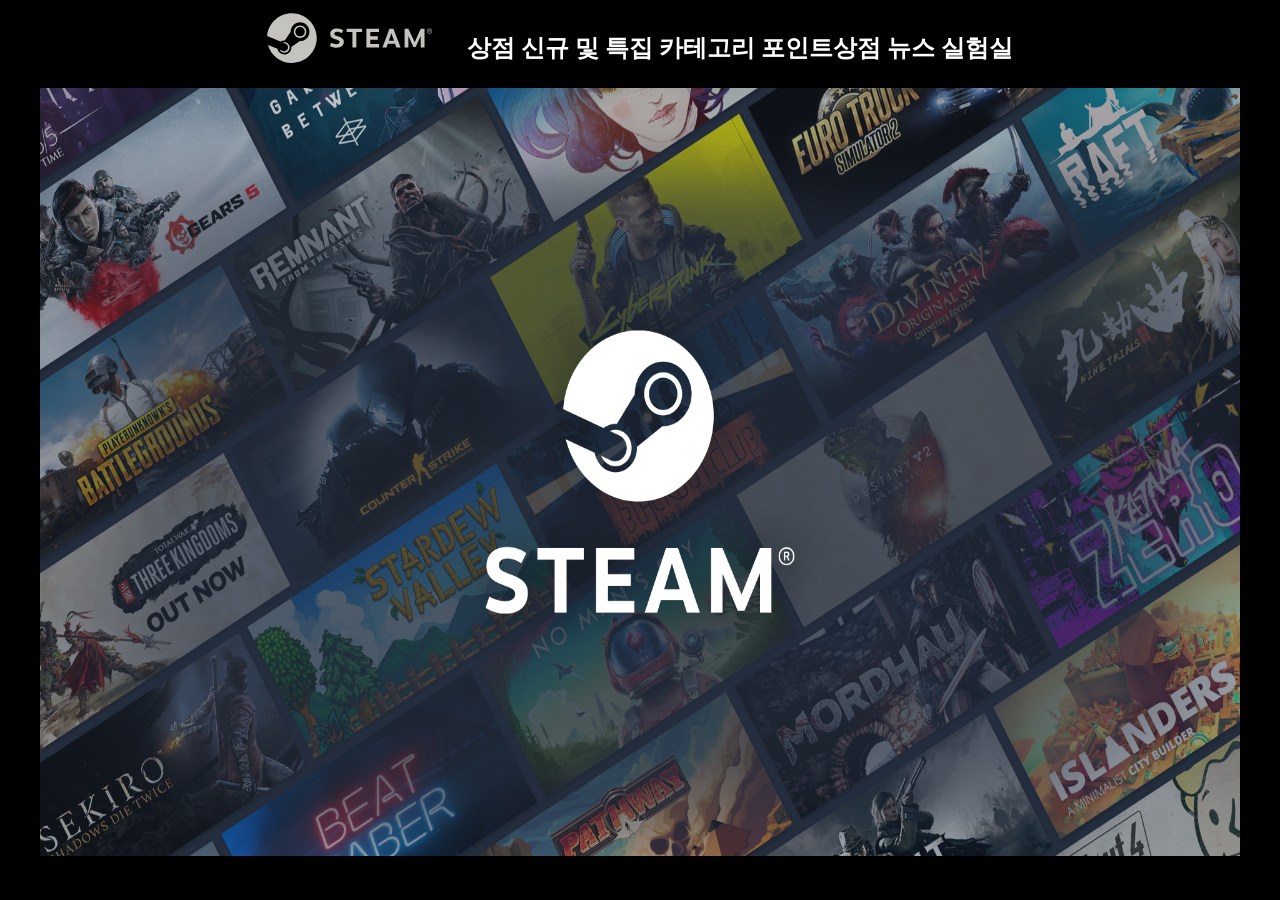
==== Index.html @ 001e503a "3week" ====
<!DOCTYPE html>
<html lang="ko">

</html>
    <haed>
        <meta charset="UTF-8">
        <title> 스팀 메인화면</title>
    </haed>
    <body style="background-color: black;">
        <div style="display: flex; justify-content: center;">
            <img src="image/logo_steam.svg" width="200" height="60">
            <h3 style="font-size: 24px; font-weight: bold; font-style: itakic; color: white;">상점    신규 및 특집    카테고리    포인트상점  뉴스    실험실</h3>
        </div>

        <!-- 중간 영역 분리 -->

        <div style="display: flex; justify-content: center;">
            <img src="image/steam_main.jpg" width="1200" height="768">
        </div>
    </body>
</html>
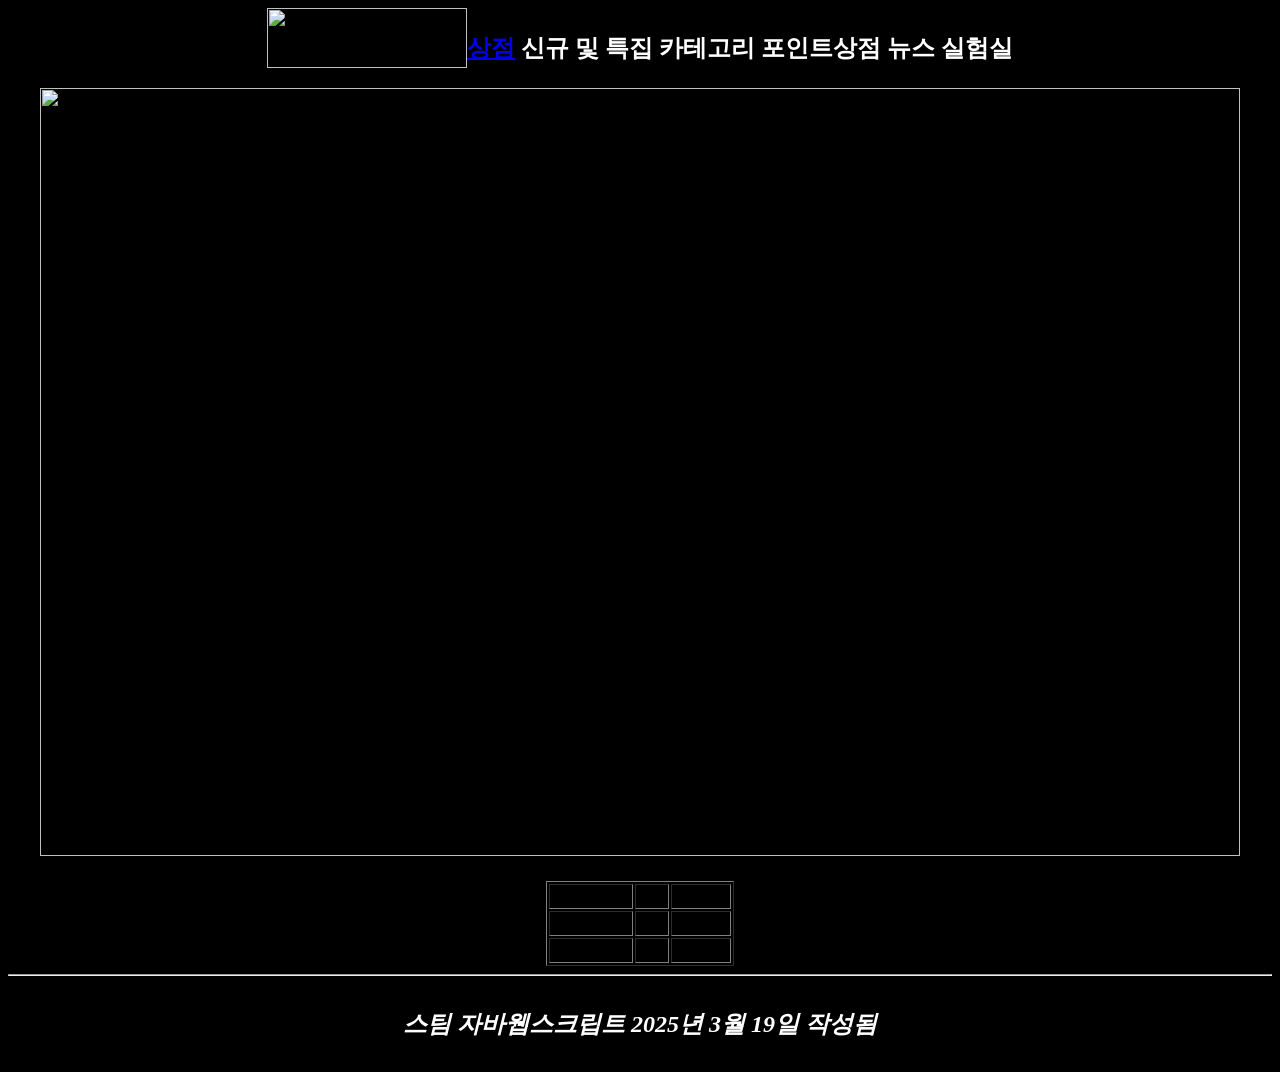
==== commit 148704dd: "3주차 테스트" ====
--- a/Index.html
+++ b/Index.html
@@ -5,17 +5,49 @@
     <haed>
         <meta charset="UTF-8">
         <title> 스팀 메인화면</title>
+        <meta name="author" content="20221023"></mate>
+        <mate name="keywords" content="computer"></mate>
+        <base href="http://127.0.0.1:5500">
     </haed>
     <body style="background-color: black;">
         <div style="display: flex; justify-content: center;">
             <img src="image/logo_steam.svg" width="200" height="60">
-            <h3 style="font-size: 24px; font-weight: bold; font-style: itakic; color: white;">상점    신규 및 특집    카테고리    포인트상점  뉴스    실험실</h3>
+            <h3 style="font-size: 24px; font-weight: bold; font-style: itakic; color: white; font-family: '굴림';"><a href='https://store.steampowered.com/?l=koreana' target="_blank">상점</a>    신규 및 특집    카테고리    포인트상점  뉴스    실험실</h3>
         </div>
 
         <!-- 중간 영역 분리 -->
 
         <div style="display: flex; justify-content: center;">
+            <a href="Index.html" target='_blank'>
             <img src="image/steam_main.jpg" width="1200" height="768">
+            </a>
+        </div>
+        <div style="display: flex; justify-content: center;">
+            <table border="1">
+                <caption>스팀 세일</caption>
+                <tbody>
+                <tr>
+                    <td>스타듀벨리</td>
+                    <td>40%</td>
+                    <td>9600원</td>
+                </tr>
+                <tr>
+                    <td>팰월드</td>
+                    <td>25%</td>
+                    <td>24000원</td>
+                </tr>
+                <tr>
+                    <td font color: white>GTA5</td>
+                    <td>50%</td>
+                    <td>16980원</td>
+                </tr> 
+                </tbody>  
+            </table>
+        </div>
+        <hr>
+        <div style="display: flex; justify-content: center;">
+            <h3 style="font-size: 24px; font-weight: bold; font-style: italic; color: white; font-family: '굴림'">스팀 자바웹스크립트 2025년 3월 19일 작성됨 
+            </h3>
         </div>
     </body>
 </html>
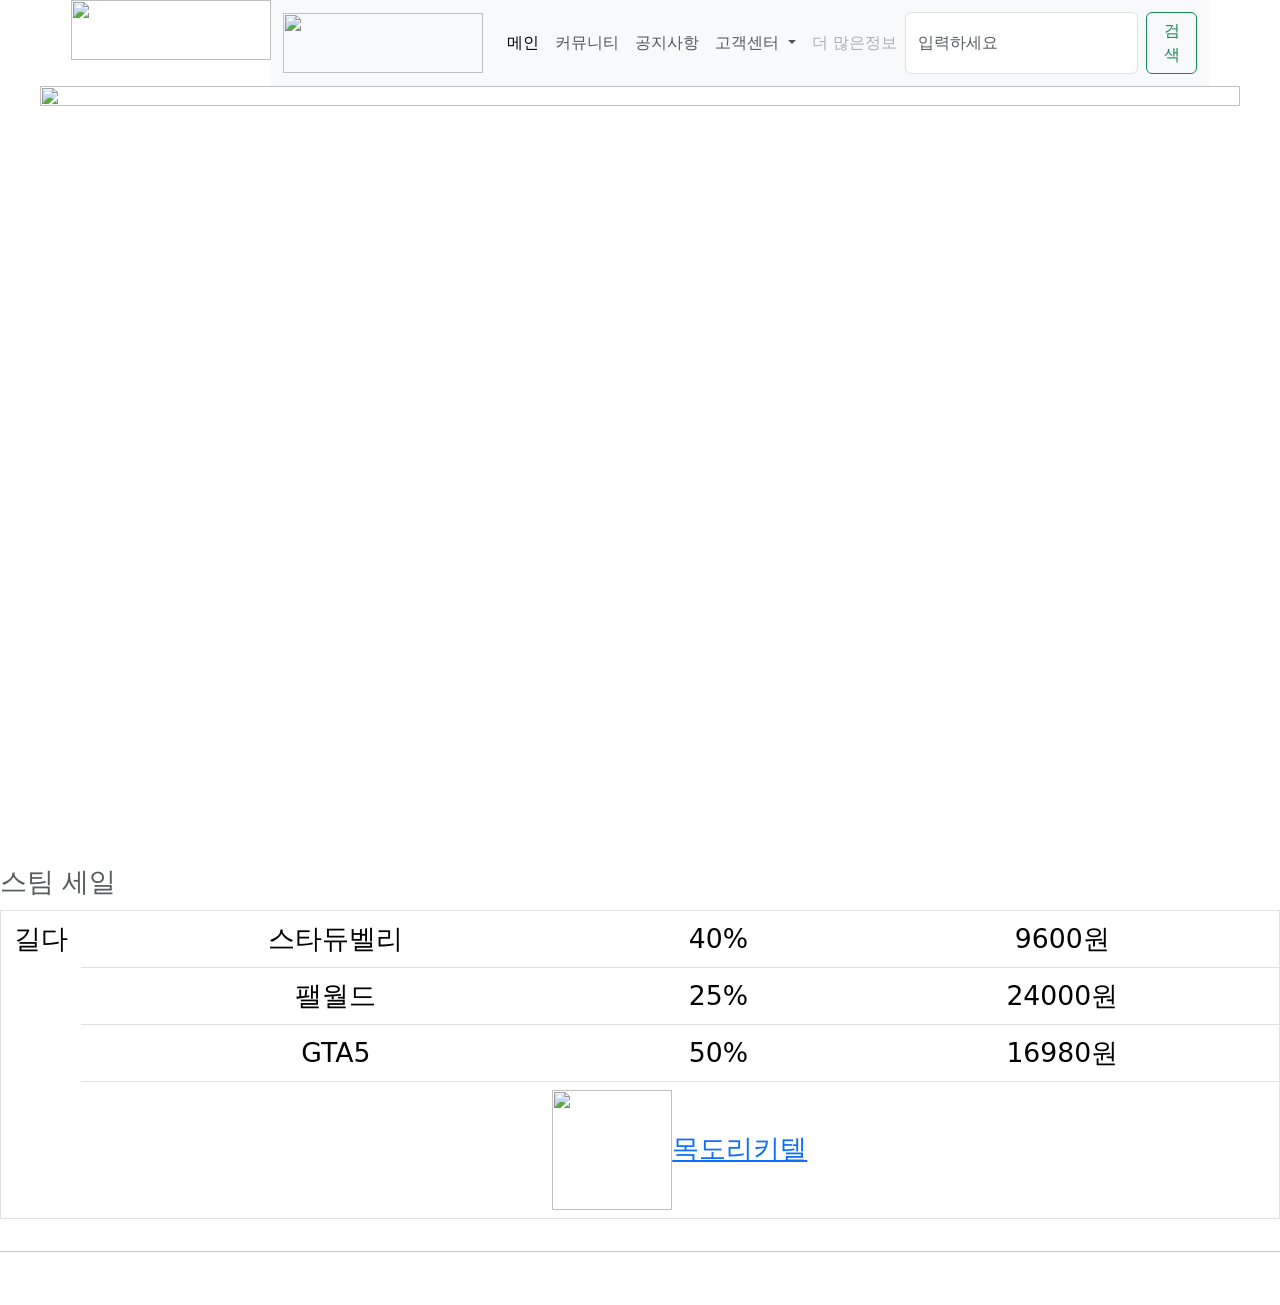
==== commit 1f236141: "4주차 테스트" ====
--- a/Index.html
+++ b/Index.html
@@ -5,28 +5,74 @@
     <haed>
         <meta charset="UTF-8">
         <title> 스팀 메인화면</title>
+        <link href="https://cdn.jsdelivr.net/npm/bootstrap@5.3.3/dist/css/bootstrap.min.css" rel="stylesheet" integrity="sha384-QWTKZyjpPEjISv5WaRU9OFeRpok6YctnYmDr5pNlyT2bRjXh0JMhjY6hW+ALEwIH" crossorigin="anonymous">
         <meta name="author" content="20221023"></mate>
         <mate name="keywords" content="computer"></mate>
         <base href="http://127.0.0.1:5500">
+        <meta name="viewport" content="width=device-width, initial-scale=1">
     </haed>
-    <body style="background-color: black;">
-        <div style="display: flex; justify-content: center;">
+    
+
+    <body style="background-color: rgb(255, 255, 255);">
+        <div classs="container-fluid" style="display: flex; justify-content: center;">
             <img src="image/logo_steam.svg" width="200" height="60">
-            <h3 style="font-size: 24px; font-weight: bold; font-style: itakic; color: white; font-family: '굴림';"><a href='https://store.steampowered.com/?l=koreana' target="_blank">상점</a>    신규 및 특집    카테고리    포인트상점  뉴스    실험실</h3>
+            <!-- <h3 style="font-size: 24px; font-weight: bold; font-style: itakic; color: white; font-family: '굴림';"><a href='https://store.steampowered.com/?l=koreana' target="_blank">상점</a>    신규 및 특집    카테고리    포인트상점  뉴스    실험실</h3> -->
+
+            <nav class="navbar navbar-expand-lg bg-body-tertiary">
+                <div class="container-fluid">
+                  <a class="navbar-brand" href="#"><img src="image/logo_steam.svg" width="200" height="60"></a>
+                  <button class="navbar-toggler" type="button" data-bs-toggle="collapse" data-bs-target="#navbarSupportedContent" aria-controls="navbarSupportedContent" aria-expanded="false" aria-label="Toggle navigation">
+                    <span class="navbar-toggler-icon"></span>
+                  </button>
+                  <div class="collapse navbar-collapse" id="navbarSupportedContent">
+                    <ul class="navbar-nav me-auto mb-2 mb-lg-0">
+                      <li class="nav-item">
+                        <a class="nav-link active" aria-current="page" href="http://127.0.0.1:5500">메인</a>
+                      </li>
+                      <li class="nav-item">
+                        <a class="nav-link" href="#">커뮤니티</a>
+                      </li>
+                      <li class="nav-item">
+                        <a class="nav-link" href="#">공지사항</a>
+                      </li>
+                      <li class="nav-item dropdown">
+                        <a class="nav-link dropdown-toggle" href="#" role="button" data-bs-toggle="dropdown" aria-expanded="false">
+                          고객센터
+                        </a>
+                        <ul class="dropdown-menu">
+                          <li><a class="dropdown-item" href="#">환불</a></li>
+                          <li><a class="dropdown-item" href="#">버그 문의</a></li>
+                          <li><hr class="dropdown-divider"></li>
+                          <li><a class="dropdown-item" href="#">1:1문의</a></li>
+                        </ul>
+                      </li>
+                      <li class="nav-item">
+                        <a class="nav-link disabled" aria-disabled="true">더 많은정보</a>
+                      </li>
+                    </ul>
+                    <form class="d-flex" role="search">
+                      <input class="form-control me-2" type="search" placeholder="입력하세요" aria-label="Search">
+                      <button class="btn btn-outline-success" type="submit">검색</button>
+                    </form>
+                  </div>
+                </div>
+              </nav>
+
         </div>
 
         <!-- 중간 영역 분리 -->
 
-        <div style="display: flex; justify-content: center;">
+        <div classs="container-fluid" style="display: flex; justify-content: center;">
             <a href="Index.html" target='_blank'>
-            <img src="image/steam_main.jpg" width="1200" height="768">
+            <img src="image/steam_main.jpg" class="img-fluid" width="1200" height="768">
             </a>
         </div>
-        <div style="display: flex; justify-content: center;">
-            <table border="1">
+        <div classs="container-fluid" class="img-fluid" style="display: flex; justify-content: center;">
+            <table class="table caption-top" border="1">
                 <caption>스팀 세일</caption>
                 <tbody>
                 <tr>
+                    <td width="80" rowspan="4">길다</td>
                     <td>스타듀벨리</td>
                     <td>40%</td>
                     <td>9600원</td>
@@ -41,13 +87,23 @@
                     <td>50%</td>
                     <td>16980원</td>
                 </tr> 
+                <td colspan="3"><img src="image/pokemon.png" width="120" height="120"><a href='https://pokemon.fandom.com/ko/wiki/%EB%AA%A9%EB%8F%84%EB%A6%AC%ED%82%A4%ED%85%94_(%ED%8F%AC%EC%BC%93%EB%AA%AC)' target="_blank">목도리키텔</a></td>
+                
                 </tbody>  
             </table>
+            <style>
+                table{
+                    font-size : 20pt;
+                    color : black;
+                    text-align: center;
+                }
+            </style>
         </div>
         <hr>
         <div style="display: flex; justify-content: center;">
             <h3 style="font-size: 24px; font-weight: bold; font-style: italic; color: white; font-family: '굴림'">스팀 자바웹스크립트 2025년 3월 19일 작성됨 
             </h3>
         </div>
+        <script src="https://cdn.jsdelivr.net/npm/bootstrap@5.3.3/dist/js/bootstrap.bundle.min.js" integrity="sha384-YvpcrYf0tY3lHB60NNkmXc5s9fDVZLESaAA55NDzOxhy9GkcIdslK1eN7N6jIeHz" crossorigin="anonymous"></script>
     </body>
 </html>
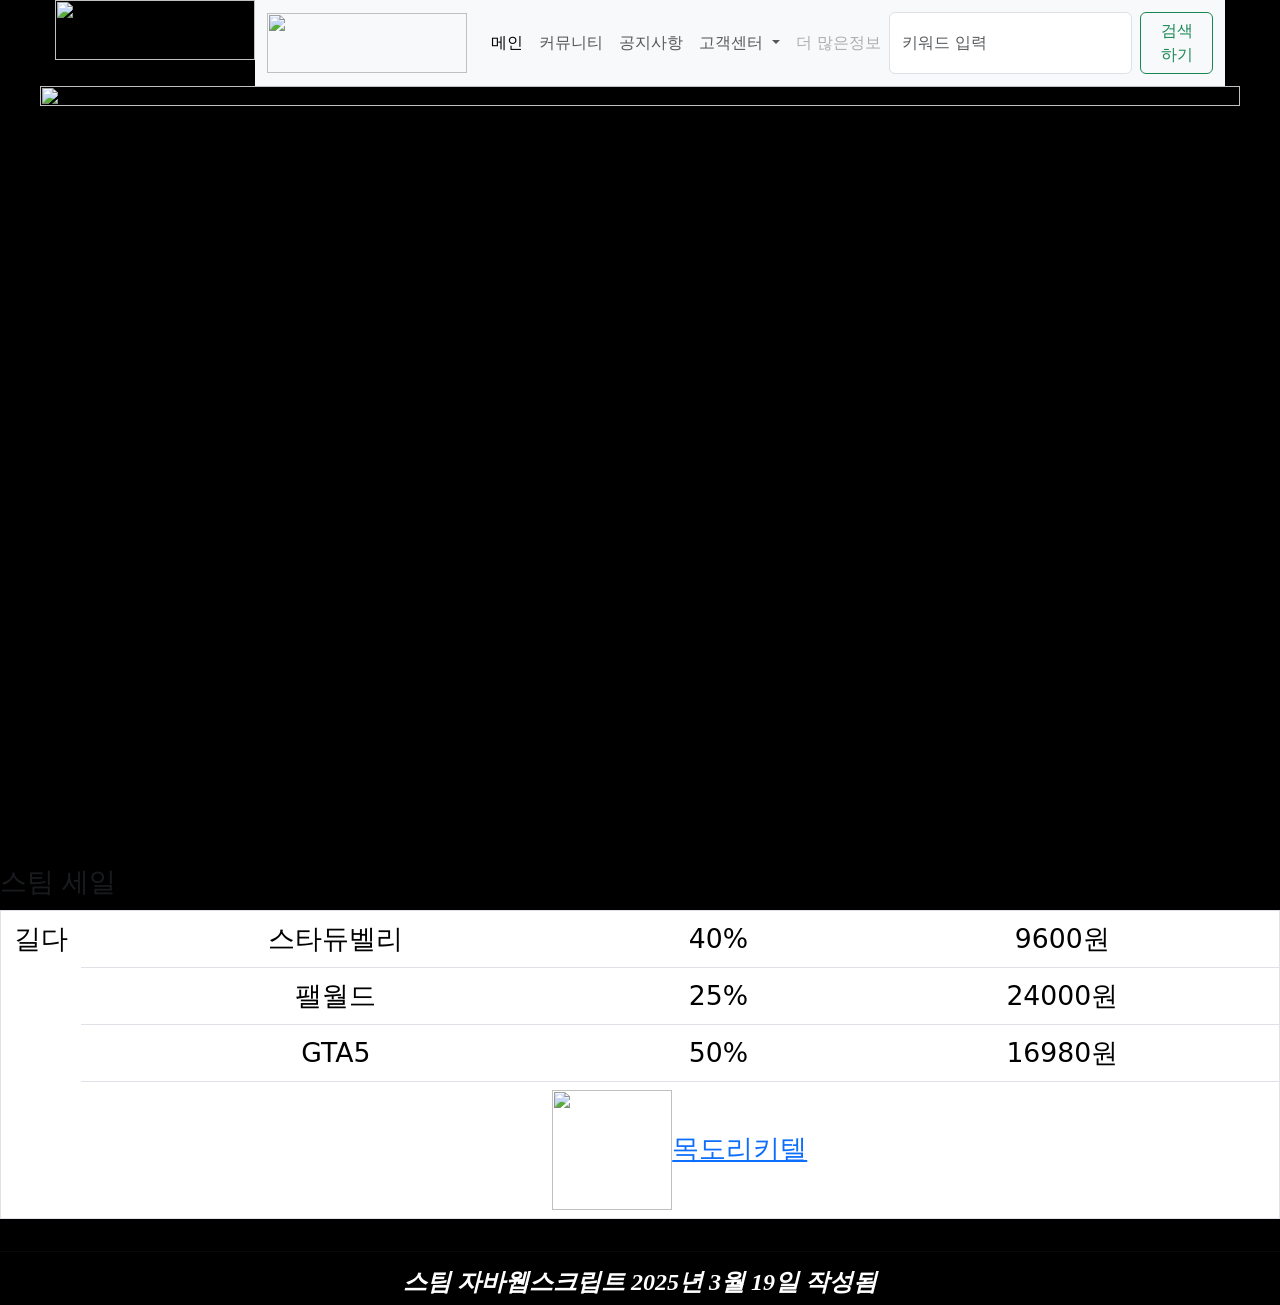
==== commit b82e50f1: "5주차 테스트" ====
--- a/Index.html
+++ b/Index.html
@@ -10,10 +10,15 @@
         <mate name="keywords" content="computer"></mate>
         <base href="http://127.0.0.1:5500">
         <meta name="viewport" content="width=device-width, initial-scale=1">
+        <script type="text/javascript" src="js/jstest.js"></script>
+        <script type="text/javascript" defer src="js/js_popup.js"></script>
+        <script type="text/javascript" defer src="js/search_js.js"></script>
+
     </haed>
     
 
-    <body style="background-color: rgb(255, 255, 255);">
+    <!-- <body style="background-color: rgb(255, 255, 255);"> -->
+    <body style="background-color: black;" onload="pop_up();">
         <div classs="container-fluid" style="display: flex; justify-content: center;">
             <img src="image/logo_steam.svg" width="200" height="60">
             <!-- <h3 style="font-size: 24px; font-weight: bold; font-style: itakic; color: white; font-family: '굴림';"><a href='https://store.steampowered.com/?l=koreana' target="_blank">상점</a>    신규 및 특집    카테고리    포인트상점  뉴스    실험실</h3> -->
@@ -50,10 +55,19 @@
                         <a class="nav-link disabled" aria-disabled="true">더 많은정보</a>
                       </li>
                     </ul>
-                    <form class="d-flex" role="search">
+
+
+                    <!-- <form class="d-flex" role="search"> 
                       <input class="form-control me-2" type="search" placeholder="입력하세요" aria-label="Search">
-                      <button class="btn btn-outline-success" type="submit">검색</button>
-                    </form>
+                      <button class="btn btn-outline-success" id="search_btn" type="submit">검색</button>
+                    </form>  -->
+
+                    <form class="d-flex" role="search" onsubmit="return googleSearch();">
+                      <input class="form-control me-2" id="search_input" name="q" type="search" placeholder="키워드 입력" aria-label="Search">
+                      <button class="btn btn-outline-success" id="search_btn" type="submit">검색하기</button>
+                      </form>
+
+
                   </div>
                 </div>
               </nav>
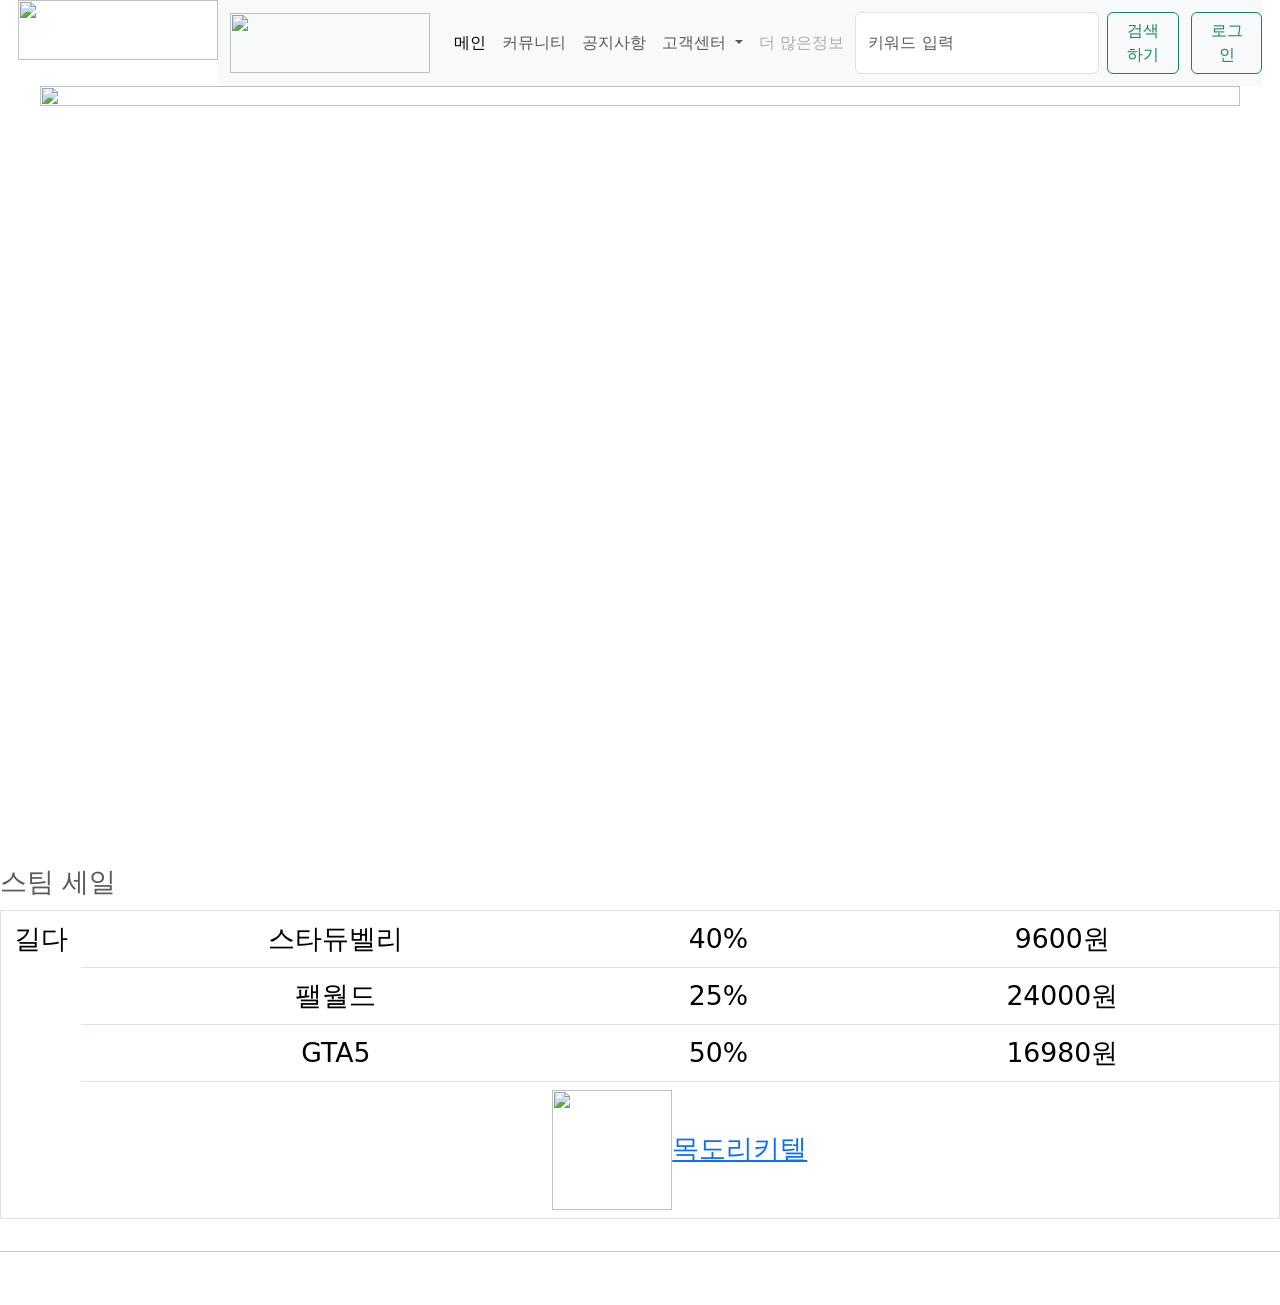
==== commit 9ab2f217: "7주차 테스트" ====
--- a/Index.html
+++ b/Index.html
@@ -13,14 +13,17 @@
         <script type="text/javascript" src="js/jstest.js"></script>
         <script type="text/javascript" defer src="js/js_popup.js"></script>
         <script type="text/javascript" defer src="js/search_js.js"></script>
+        <script type="text/javascript" src="js/data_type.js"></script>
+        <link rel="stylesheet" href="../css/login.css">
 
     </haed>
     
 
     <!-- <body style="background-color: rgb(255, 255, 255);"> -->
-    <body style="background-color: black;" onload="pop_up();">
+    <body onload="pop_up();">
+      <section class="vh-100 gradient-custom">
         <div classs="container-fluid" style="display: flex; justify-content: center;">
-            <img src="image/logo_steam.svg" width="200" height="60">
+            <img src="image/logo_steam.svg" width="200" height="60"onmouseover="over(this)" onmouseout="out(this)">
             <!-- <h3 style="font-size: 24px; font-weight: bold; font-style: itakic; color: white; font-family: '굴림';"><a href='https://store.steampowered.com/?l=koreana' target="_blank">상점</a>    신규 및 특집    카테고리    포인트상점  뉴스    실험실</h3> -->
 
             <nav class="navbar navbar-expand-lg bg-body-tertiary">
@@ -64,12 +67,12 @@
 
                     <form class="d-flex" role="search" onsubmit="return googleSearch();">
                       <input class="form-control me-2" id="search_input" name="q" type="search" placeholder="키워드 입력" aria-label="Search">
-                      <button class="btn btn-outline-success" id="search_btn" type="submit">검색하기</button>
-                      </form>
-
-
+                      <button class="btn btn-outline-success" id="search_btn" type="submit">검색하기</button> 
+                      </form>          
                   </div>
+                  
                 </div>
+                <a href="login/login.html" class="btn btn-outline-success" id="login_btn">로그인</a>
               </nav>
 
         </div>
@@ -119,5 +122,6 @@
             </h3>
         </div>
         <script src="https://cdn.jsdelivr.net/npm/bootstrap@5.3.3/dist/js/bootstrap.bundle.min.js" integrity="sha384-YvpcrYf0tY3lHB60NNkmXc5s9fDVZLESaAA55NDzOxhy9GkcIdslK1eN7N6jIeHz" crossorigin="anonymous"></script>
+      </section>
     </body>
 </html>
--- a/css/login.css
+++ b/css/login.css
@@ -0,0 +1,10 @@
+.gradient-custom {
+    /* fallback for old browsers */
+    background: #6a11cb;
+    
+    /* Chrome 10-25, Safari 5.1-6 */
+    background: -webkit-linear-gradient(to right, rgba(106, 17, 203, 1), rgba(37, 117, 252, 1));
+    
+    /* W3C, IE 10+/ Edge, Firefox 16+, Chrome 26+, Opera 12+, Safari 7+ */
+    background: linear-gradient(to right, rgba(106, 17, 203, 1), rgba(37, 117, 252, 1))
+    }
